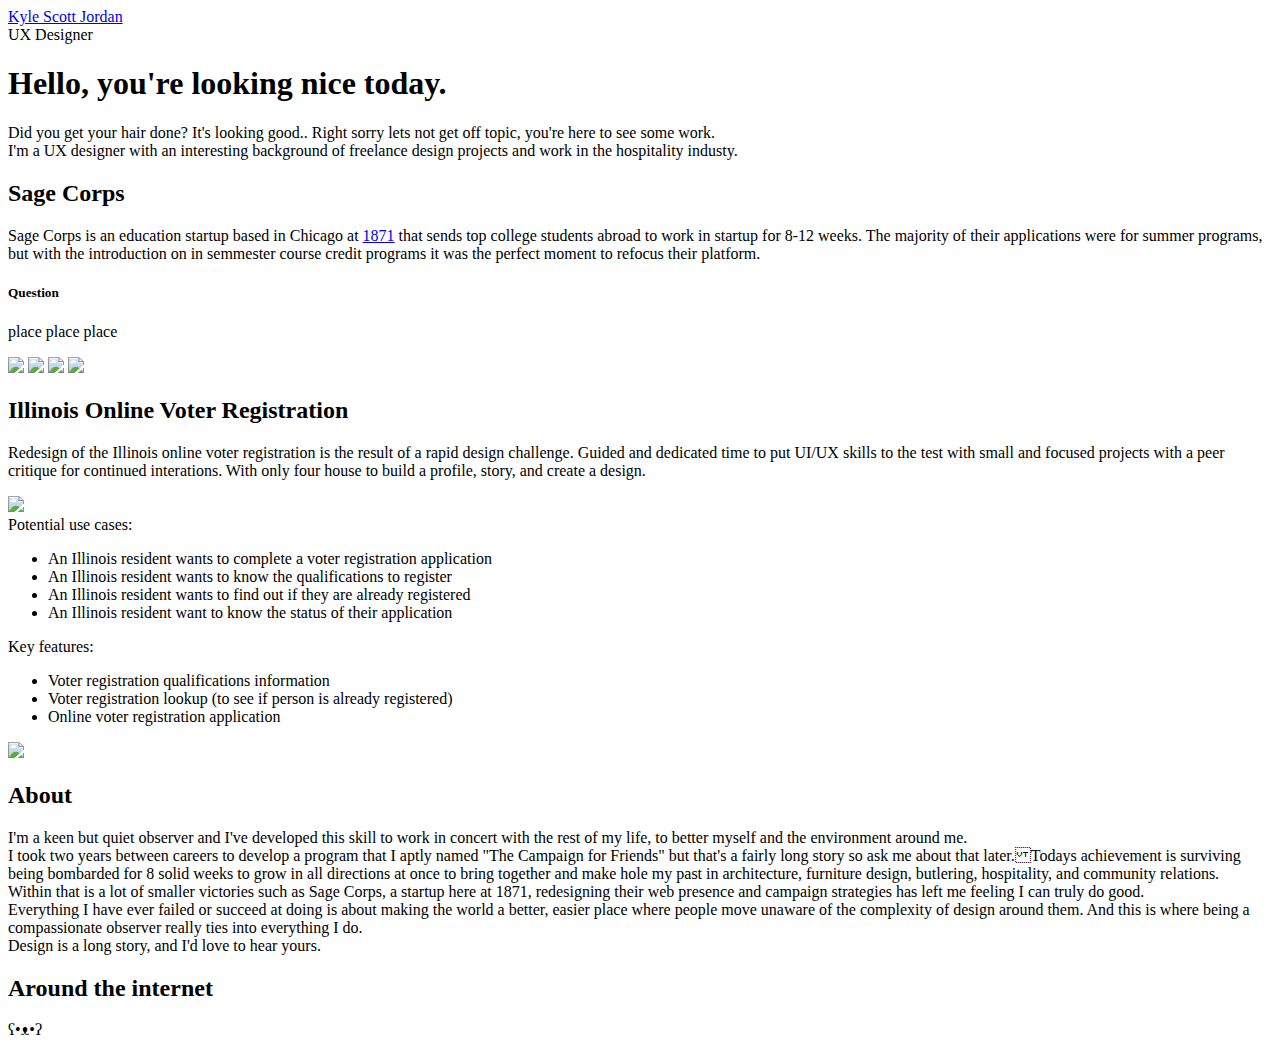
==== index.html @ 464bcd29 "Added files via upload" ====
<!doctype html>
<html>
<head>
	<meta charset="utf-8">
	<meta http-equiv="X-UA-Compatible" content="IE=edge">
	<meta name="viewport" content="width=device-width, initial-scale=1.0">

	<link rel="shortcut icon" href="img/favicon.ico">
	<link rel="stylesheet" href="css/vendor/fluidbox.min.css">
	<link rel="stylesheet" href="css/main.css">
	<script src="https://use.fonticons.com/0883fd5b.js"></script>

	<title>KSJ | UX DESIGN</title>

</head>
<body>

	<header>
		<div id="logo-container">
			<div id="logo"><a href="/">Kyle Scott Jordan</a></div>
			<div id="subtitle">UX Designer</div>
		</div>

<!-- 		<nav>
			<ul>
				<li><a href="#">Link 1</a></li>
				<li><a href="#">Link 2</a></li>
				<li><a href="#">Link 3</a></li>
				<li><a href="mailto:your@address.com" class="bordered">Contact</a></li>
			</ul>
		</nav> -->
	</header>

	<div id="content">

		<section class="intro">
			<h1>Hello, you're looking nice today.</h1>
			<p>
				Did you get your hair done? It's looking good.. Right sorry lets not get off topic, you're here to see some work.<br>
				I'm a UX designer with an interesting background of freelance design projects and work in the hospitality industy.

			</p>
		</section>

		<section class="row">
			<div class="col-full">
				<h2>Sage Corps</h2>
				<p>
					Sage Corps is an education startup based in Chicago at <a href="http://www.1871.com/">1871</a> that sends top college students abroad to work in startup for 8-12 weeks. The majority of their applications were for summer programs, but with the introduction on in semmester course credit programs it was the perfect moment to refocus their platform.
				</p>
				<h5>Question</h5>
				<p>
					place place place
				</p>
			</div>
		</section>

		<section class="row">
			<div class="photo-grid">
				<a href="img/sage-corps-snap.jpg" rel="lightbox" class="col-1"><img src="img/sage-corps-snap.jpg"></a>
				<a href="img/sage-corps-nav.jpg" rel="lightbox" class="col-2"><img src="img/sage-corps-nav.jpg"></a>
				<a href="img/sage-corps-foot.jpg" rel="lightbox" class="col-2"><img src="img/sage-corps-foot.jpg"></a>

				<a href="img/sage-corps-new-navigation.jpg" rel="lightbox" class="col-1"><img src="img/sage-corps-new-navigation.jpg"></a>
			</div>
		</section>

		<section class="row">
			<div class="col-full">
				<h2>Illinois Online Voter Registration</h2>
				<p>
					Redesign of the Illinois online voter registration is the result of a rapid design challenge. Guided and dedicated time to put UI/UX skills to the test with small and focused projects with a peer critique for continued interations. With only four house to build a profile, story, and create a design.
					<div class="photo-grid">
						<a href="img/ova-current.png" rel="lightbox" class="col-2"><img src="img/ova-current.png"></a>
					</div>
					<div class="">
					Potential use cases:
					<ul>
						<li>An Illinois resident wants to complete a voter registration application</li>
						<li>An Illinois resident wants to know the qualifications to register</li>
						<li>An Illinois resident wants to find out if they are already registered</li>
						<li>An Illinois resident want to know the status of their application</li>
					</ul>
					Key features:
					<ul>
						<li>Voter registration qualifications information</li>
						<li>Voter registration lookup (to see if person is already registered)</li>
						<li>Online voter registration application</li>
					</ul>
					<a href="img/ova-mobile.png" rel="lightbox" class="col-2"><img src="img/ova-mobile.png"></a>

				</div>
				</p>
			</div>
		</section>

		<section class="row">
<!--			<div class="photo-grid">
				<a href="img/example-photo-b.jpg" rel="lightbox" class="col-2"><img src="img/example-photo-b.jpg" alt="Example photo"></a>
				<a href="img/example-photo-c.jpg" rel="lightbox" class="col-2"><img src="img/example-photo-c.jpg" alt="Example photo"></a>
				<a href="img/example-photo-a.jpg" rel="lightbox" class="col-1"><img src="img/example-photo-a.jpg" alt="Example photo"></a>
			</div>
-->
		</section>


		<section class="row">
			<div class="col">
				<h2>About</h2>
				<p>
					I'm a keen but quiet observer and I've developed this skill to work in concert with the rest of my life, to better myself and the environment around me.<br>
					I took two years between careers to develop a program that I aptly named "The Campaign for Friends" but that's a fairly long story so ask me about that later.Todays achievement is surviving being bombarded for 8 solid weeks to grow in all directions at once to bring together and make hole my past in architecture, furniture design, butlering, hospitality, and community relations.<br>
					Within that is a lot of smaller victories such as Sage Corps, a startup here at 1871, redesigning  their web presence and campaign strategies has left me feeling I can truly do good.<br>
					Everything I have ever failed or succeed at doing is about making the world a better, easier place where people move unaware of the complexity of design around them. And this is where being a compassionate observer really ties into everything I do.<br>
					Design is a long story, and I'd love to hear yours.
				</p>
			</div>
			<div class="col">
				<h2>Around the internet</h2>
				<p>
					<a href="https://www.linkedin.com/in/kylescottjordan"><i class="fa fa-linkedin-square"></i></a>
					<a href="https://twitter.com/karlpineapple"><i class="fa fa-twitter-square"></i></a>
					<a href="https://www.instagram.com/karlthepineapple/"><i class="fa fa-instagram"></i></a>
					<a href="https://github.com/karlthepineapple"><i class="fa fa-github-square"></i></a>
				</p>
			</div>
		</section>

		<section class="row">
			<div class="col-full">
				<p>
					ʕ•ᴥ•ʔ
				</p>
			</div>
		</section>

	</div>

	<script src="//ajax.googleapis.com/ajax/libs/jquery/1.11.0/jquery.min.js"></script>
	<script>
	if (!window.jQuery)
	{
	    document.write('<script src="js/vendor/jquery.1.11.min.js"><\/script>');
	}
	</script>

	<script src="js/vendor/jquery.fluidbox.min.js"></script>
	<script src="js/main.js"></script>

</body>
</html>
---- css/vendor/fluidbox.min.css ----
.fluidbox{outline:0}.hidden{display:none}.fluidbox-overlay{background-color:rgba(255,255,255,.85);cursor:pointer;cursor:-webkit-zoom-out;cursor:-moz-zoom-out;opacity:0;position:fixed;top:0;left:0;bottom:0;right:0;transition:all .25s ease-in-out}.fluidbox-wrap{background-position:center center;background-size:cover;margin:0 auto;position:relative;transition:all .25s ease-in-out}.fluidbox-ghost{background-size:cover;background-position:center center;position:absolute;transition:all .25s ease-in-out}.fluidbox-closed .fluidbox-ghost{-webkit-transition-property:top,left,opacity,-webkit-transform;-moz-transition-property:top,left,opacity,-moz-transform;-o-transition-property:top,left,opacity,-o-transform;transition-property:top,left,opacity,transform;transition-delay:0,0,.25s,0}.fluidbox-closed .fluidbox-wrap img{transition-property:opacity;transition-delay:.25s;transition-duration:0s}
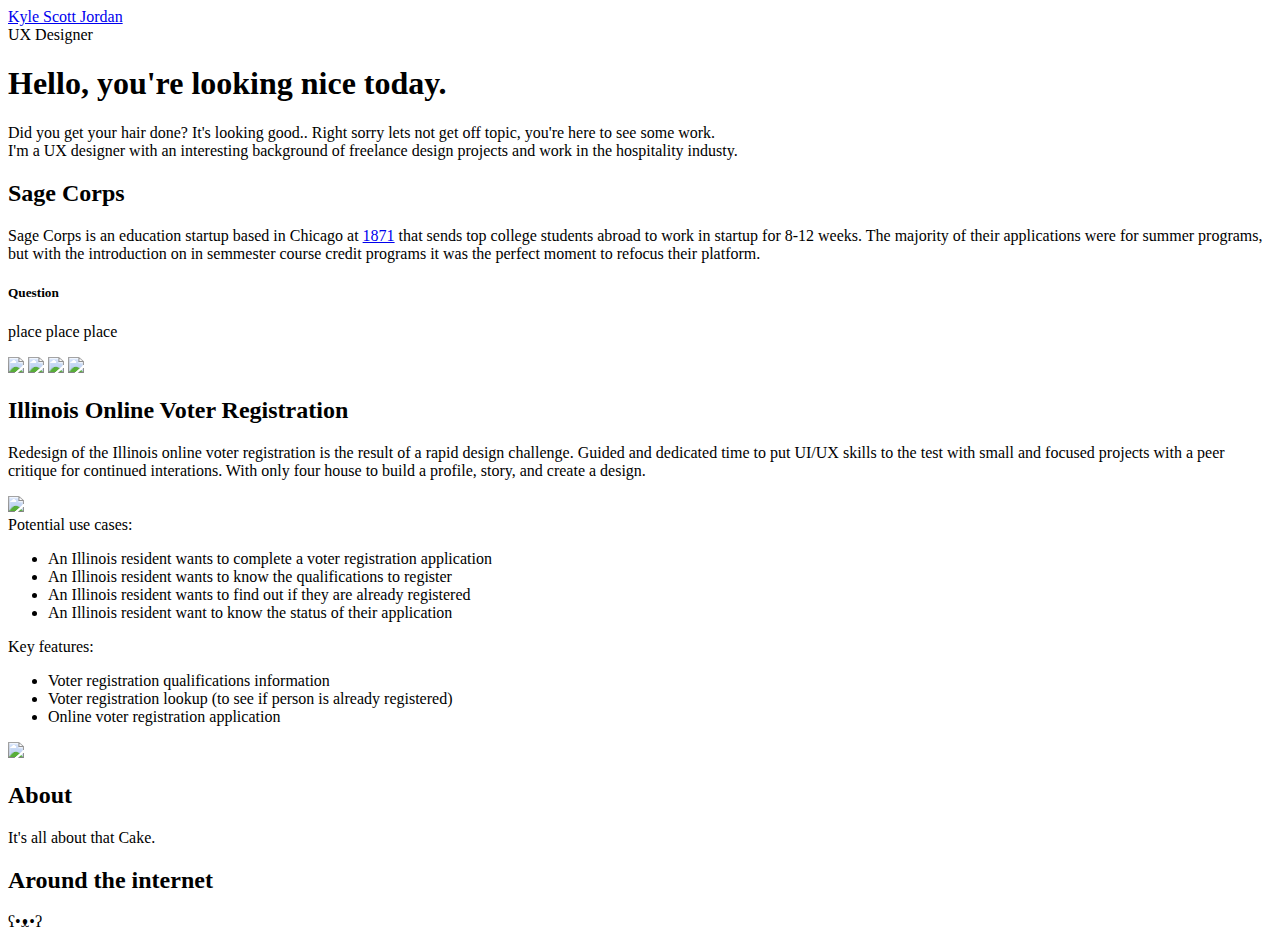
==== commit 321aadb8: "Update index.html" ====
--- a/index.html
+++ b/index.html
@@ -109,12 +109,7 @@
 			<div class="col">
 				<h2>About</h2>
 				<p>
-					I'm a keen but quiet observer and I've developed this skill to work in concert with the rest of my life, to better myself and the environment around me.<br>
-					I took two years between careers to develop a program that I aptly named "The Campaign for Friends" but that's a fairly long story so ask me about that later.-Todays achievement is surviving being bombarded for 8 solid weeks to grow in all directions at once to bring together and make hole my past in architecture, furniture design, butlering, hospitality, and community relations.<br>
-					Within that is a lot of smaller victories such as Sage Corps, a startup here at 1871, redesigning  their web presence and campaign strategies has left me feeling I can truly do good.<br>
-					Everything I have ever failed or succeed at doing is about making the world a better, easier place where people move unaware of the complexity of design around them. And this is where being a compassionate observer really ties into everything I do.<br>
-					Design is a long story, and I'd love to hear yours.
+					It's all about that Cake.
 				</p>
 			</div>
 			<div class="col">
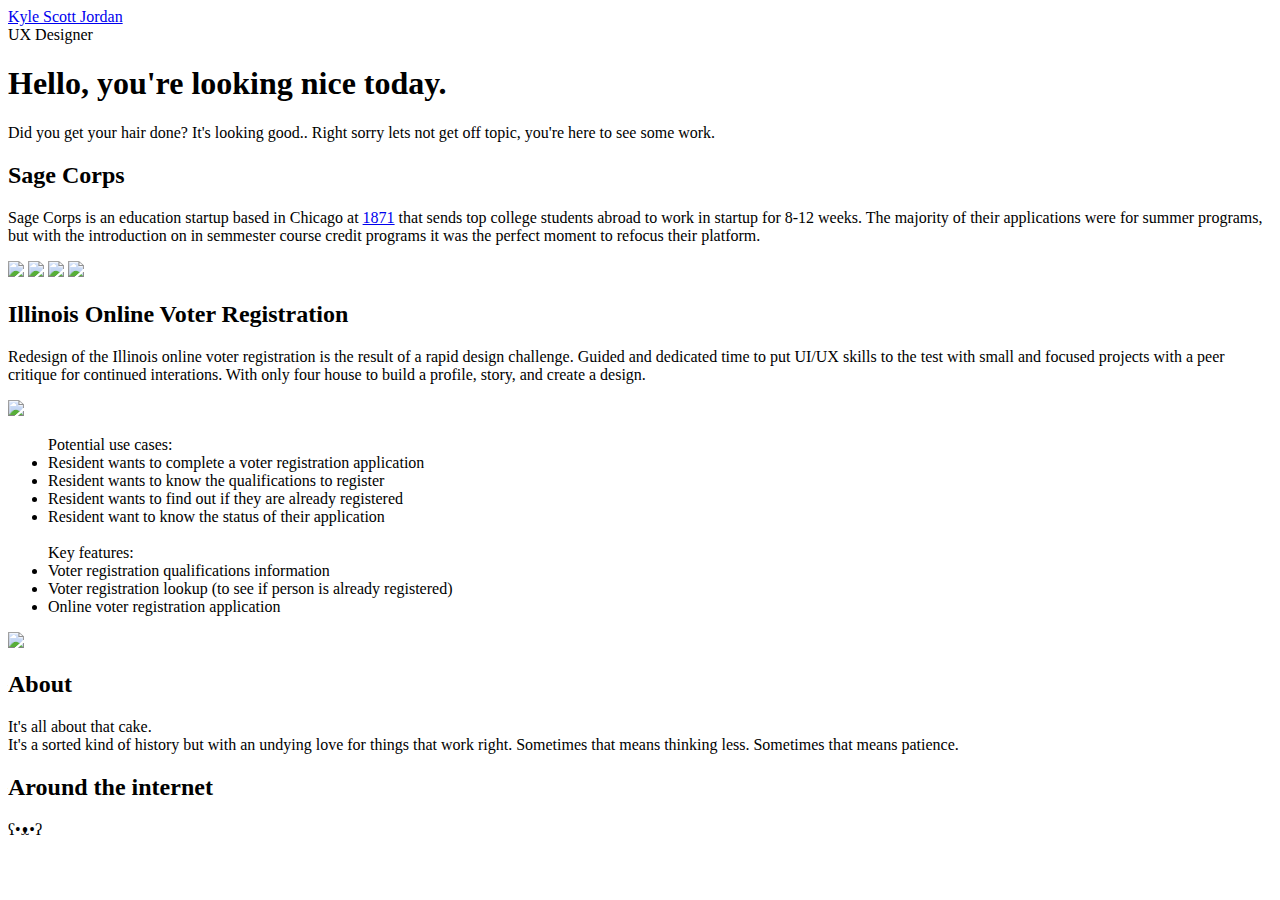
==== commit 01d0399a: "index.html" ====
--- a/index.html
+++ b/index.html
@@ -38,8 +38,6 @@
 			<h1>Hello, you're looking nice today.</h1>
 			<p>
 				Did you get your hair done? It's looking good.. Right sorry lets not get off topic, you're here to see some work.<br>
-				I'm a UX designer with an interesting background of freelance design projects and work in the hospitality industy.
-
 			</p>
 		</section>
 
@@ -49,20 +47,12 @@
 				<p>
 					Sage Corps is an education startup based in Chicago at <a href="http://www.1871.com/">1871</a> that sends top college students abroad to work in startup for 8-12 weeks. The majority of their applications were for summer programs, but with the introduction on in semmester course credit programs it was the perfect moment to refocus their platform.
 				</p>
-				<h5>Question</h5>
-				<p>
-					place place place
-				</p>
-			</div>
-		</section>
-
-		<section class="row">
-			<div class="photo-grid">
-				<a href="img/sage-corps-snap.jpg" rel="lightbox" class="col-1"><img src="img/sage-corps-snap.jpg"></a>
-				<a href="img/sage-corps-nav.jpg" rel="lightbox" class="col-2"><img src="img/sage-corps-nav.jpg"></a>
-				<a href="img/sage-corps-foot.jpg" rel="lightbox" class="col-2"><img src="img/sage-corps-foot.jpg"></a>
-
-				<a href="img/sage-corps-new-navigation.jpg" rel="lightbox" class="col-1"><img src="img/sage-corps-new-navigation.jpg"></a>
+				<div class="photo-grid">
+					<a href="img/sage-corps-snap.jpg" rel="lightbox" class="col-2"><img src="img/sage-corps-snap.jpg"></a>
+					<a href="img/sage-corps-new-navigation.jpg" rel="lightbox" class="col-2"><img src="img/sage-corps-new-navigation.jpg"></a>
+					<a href="img/sage-corps-nav.jpg" rel="lightbox" class="col-2"><img src="img/sage-corps-nav.jpg"></a>
+					<a href="img/sage-corps-foot.jpg" rel="lightbox" class="col-2"><img src="img/sage-corps-foot.jpg"></a>
+				</div>
 			</div>
 		</section>
 
@@ -71,37 +61,26 @@
 				<h2>Illinois Online Voter Registration</h2>
 				<p>
 					Redesign of the Illinois online voter registration is the result of a rapid design challenge. Guided and dedicated time to put UI/UX skills to the test with small and focused projects with a peer critique for continued interations. With only four house to build a profile, story, and create a design.
-					<div class="photo-grid">
-						<a href="img/ova-current.png" rel="lightbox" class="col-2"><img src="img/ova-current.png"></a>
-					</div>
-					<div class="">
+				</p>
+
+			<div class="photo-grid">
+				<a href="img/ova-current.png" rel="lightbox" class="col-2"><img src="img/ova-current.png"></a>
+				<ul>
 					Potential use cases:
-					<ul>
-						<li>An Illinois resident wants to complete a voter registration application</li>
-						<li>An Illinois resident wants to know the qualifications to register</li>
-						<li>An Illinois resident wants to find out if they are already registered</li>
-						<li>An Illinois resident want to know the status of their application</li>
-					</ul>
+					<li>Resident wants to complete a voter registration application</li>
+					<li>Resident wants to know the qualifications to register</li>
+					<li>Resident wants to find out if they are already registered</li>
+					<li>Resident want to know the status of their application</li>
+					<br>
 					Key features:
-					<ul>
-						<li>Voter registration qualifications information</li>
-						<li>Voter registration lookup (to see if person is already registered)</li>
-						<li>Online voter registration application</li>
-					</ul>
-					<a href="img/ova-mobile.png" rel="lightbox" class="col-2"><img src="img/ova-mobile.png"></a>
+					<li>Voter registration qualifications information</li>
+					<li>Voter registration lookup (to see if person is already registered)</li>
+					<li>Online voter registration application</li>
+				</ul>
+				<a href="img/ova-mobile.png" rel="lightbox" class="col-1"><img src="img/ova-mobile.png"></a>
+			</div>
+		</div>
 
-				</div>
-				</p>
-			</div>
-		</section>
-
-		<section class="row">
-<!--			<div class="photo-grid">
-				<a href="img/example-photo-b.jpg" rel="lightbox" class="col-2"><img src="img/example-photo-b.jpg" alt="Example photo"></a>
-				<a href="img/example-photo-c.jpg" rel="lightbox" class="col-2"><img src="img/example-photo-c.jpg" alt="Example photo"></a>
-				<a href="img/example-photo-a.jpg" rel="lightbox" class="col-1"><img src="img/example-photo-a.jpg" alt="Example photo"></a>
-			</div>
--->
 		</section>
 
 
@@ -109,17 +88,18 @@
 			<div class="col">
 				<h2>About</h2>
 				<p>
-					It's all about that Cake.
+					It's all about that cake.<br>
+					It's a sorted kind of history but with an undying love for things that work right. Sometimes that means thinking less. Sometimes that means patience.
 				</p>
 			</div>
 			<div class="col">
 				<h2>Around the internet</h2>
-				<p>
+				<h3>
 					<a href="https://www.linkedin.com/in/kylescottjordan"><i class="fa fa-linkedin-square"></i></a>
 					<a href="https://twitter.com/karlpineapple"><i class="fa fa-twitter-square"></i></a>
 					<a href="https://www.instagram.com/karlthepineapple/"><i class="fa fa-instagram"></i></a>
 					<a href="https://github.com/karlthepineapple"><i class="fa fa-github-square"></i></a>
-				</p>
+				</h3>
 			</div>
 		</section>
 
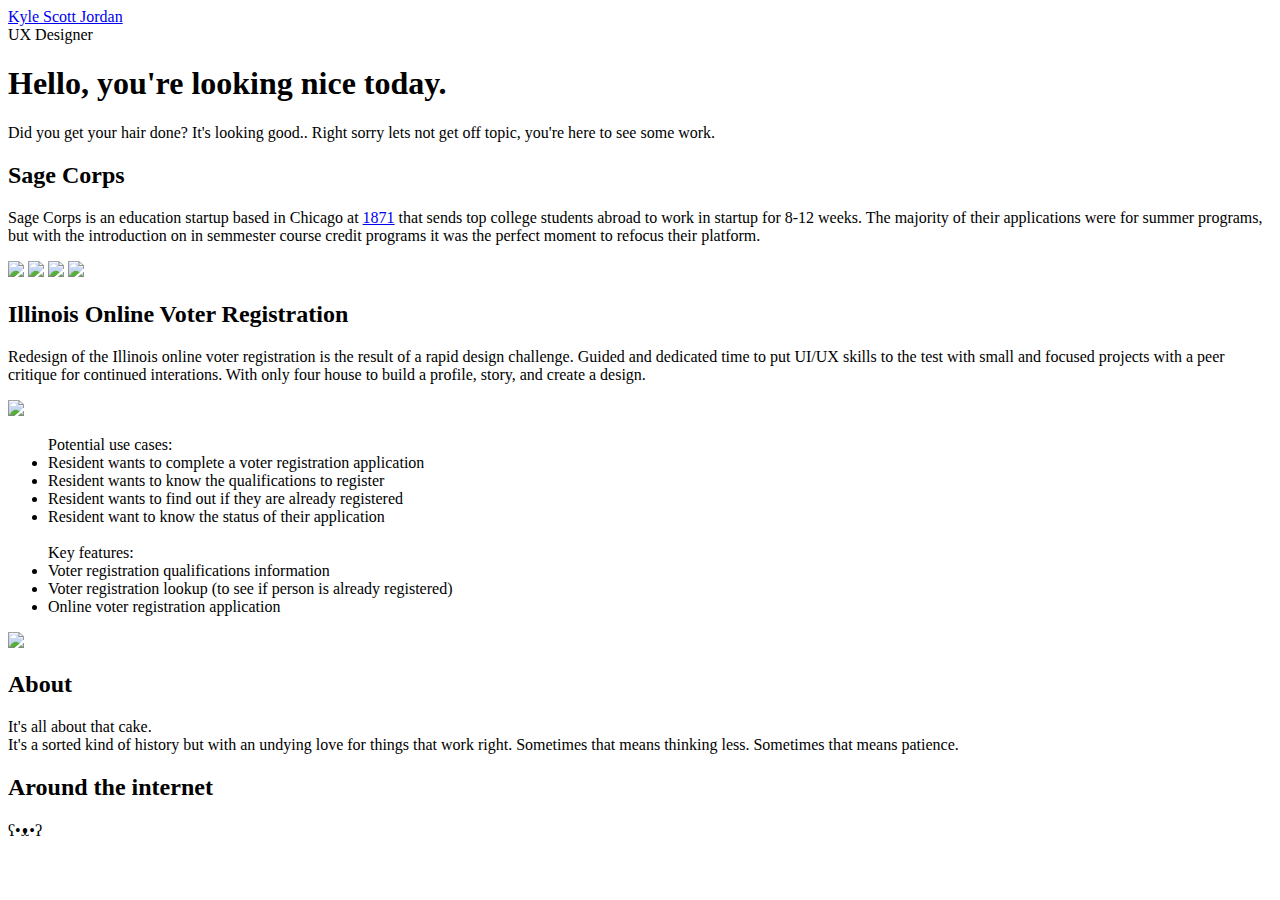
==== commit d2b80956: "Added files via upload" ====
--- a/index.html
+++ b/index.html
@@ -94,12 +94,12 @@
 			</div>
 			<div class="col">
 				<h2>Around the internet</h2>
-				<h3>
+				<h4>
 					<a href="https://www.linkedin.com/in/kylescottjordan"><i class="fa fa-linkedin-square"></i></a>
 					<a href="https://twitter.com/karlpineapple"><i class="fa fa-twitter-square"></i></a>
 					<a href="https://www.instagram.com/karlthepineapple/"><i class="fa fa-instagram"></i></a>
 					<a href="https://github.com/karlthepineapple"><i class="fa fa-github-square"></i></a>
-				</h3>
+				</h4>
 			</div>
 		</section>
 
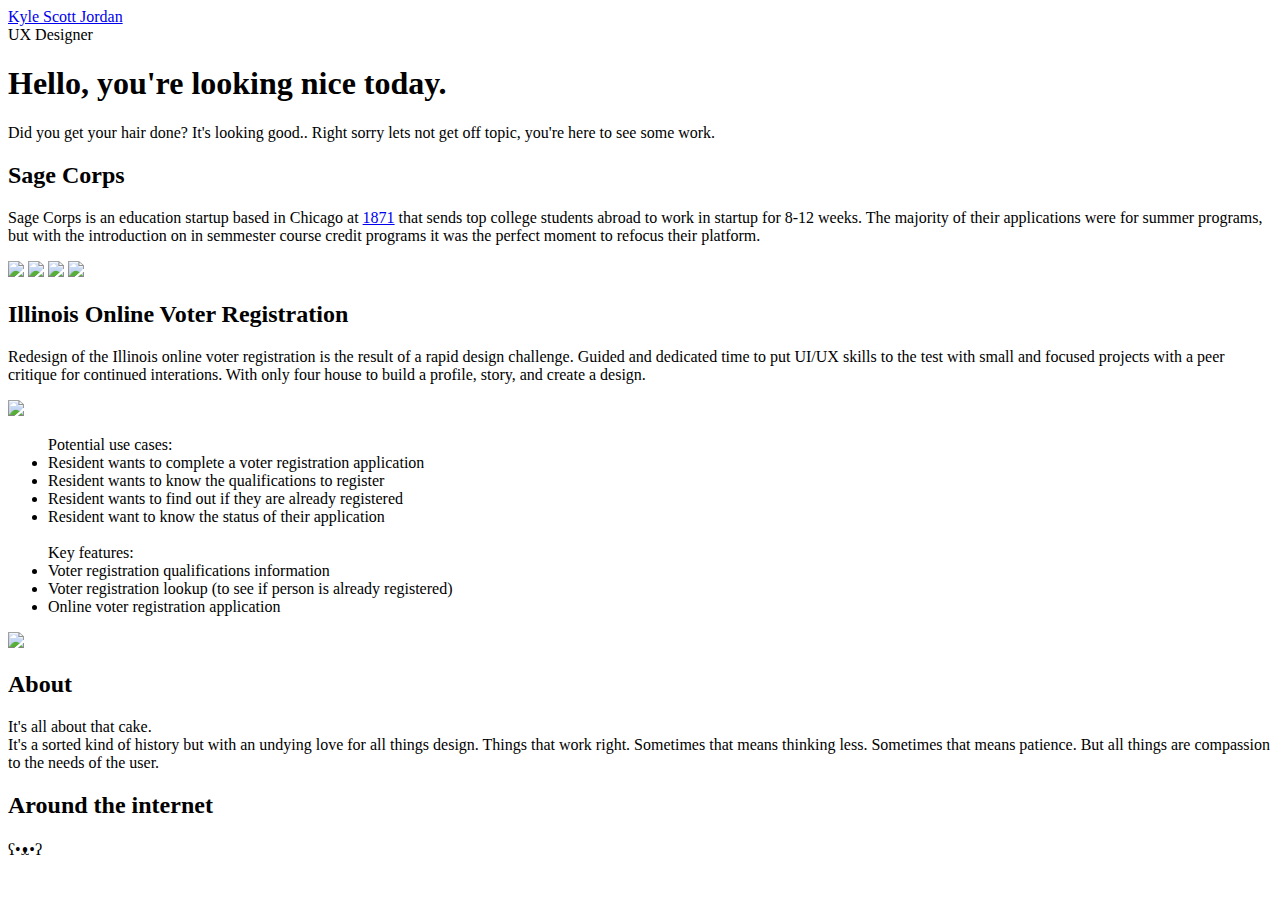
==== commit 05dc9998: "index.html" ====
--- a/index.html
+++ b/index.html
@@ -12,6 +12,23 @@
 	<script src="https://use.fonticons.com/0883fd5b.js"></script>
 
 	<title>KSJ | UX DESIGN</title>
+	<meta name="description" content="Hi, my name is Kyle, and I am a UX designer here to make it all okay. ">
+	<meta name="author" content="Kyle Scott Jordan">
+
+	<meta name="twitter:card" content="summary_large_image">
+	<meta name="twitter:domain" content="kylescottjordan.com">
+	<meta name="twitter:site" content="@karlpineapple">
+	<meta name="twitter:url" content="http://kylescottjordan.com/">
+	<meta name="twitter:title" content="KSJ | UX DESIGN">
+	<meta name="twitter:description" content="Hi, my name is Kyle, and I am a UX designer here to make it all okay. ">
+	<meta name="twitter:image:src" content="http://kylescottjordan.com/img/8bit-c2.png">
+
+	<meta property="og:type" content="website">
+	<meta property="og:title" content="Kyle Scott Jordan | UX Designer">
+	<meta property="og:description" content="Hi, my name is Kyle, and I am a UX designer here to make it all okay. ">
+	<meta property="og:url" content="http://kylescottjordan.com/">
+	<meta property="og:site_name" content="KSJ | UX DESIGN">
+	<meta property="og:image" content="http://kylescottjordan.com/img/8bit-c2.png">
 
 </head>
 <body>
@@ -37,7 +54,7 @@
 		<section class="intro">
 			<h1>Hello, you're looking nice today.</h1>
 			<p>
-				Did you get your hair done? It's looking good.. Right sorry lets not get off topic, you're here to see some work.<br>
+				Did you get your hair done? It's looking good.. Right sorry lets not get off topic, you're here to see some work.
 			</p>
 		</section>
 
@@ -89,17 +106,17 @@
 				<h2>About</h2>
 				<p>
 					It's all about that cake.<br>
-					It's a sorted kind of history but with an undying love for things that work right. Sometimes that means thinking less. Sometimes that means patience.
+					It's a sorted kind of history but with an undying love for all things design. Things that work right. Sometimes that means thinking less. Sometimes that means patience. But all things are compassion to the needs of the user.
 				</p>
 			</div>
 			<div class="col">
 				<h2>Around the internet</h2>
-				<h4>
+				<h1>
 					<a href="https://www.linkedin.com/in/kylescottjordan"><i class="fa fa-linkedin-square"></i></a>
 					<a href="https://twitter.com/karlpineapple"><i class="fa fa-twitter-square"></i></a>
 					<a href="https://www.instagram.com/karlthepineapple/"><i class="fa fa-instagram"></i></a>
 					<a href="https://github.com/karlthepineapple"><i class="fa fa-github-square"></i></a>
-				</h4>
+				</h1>
 			</div>
 		</section>
 
@@ -124,5 +141,16 @@
 	<script src="js/vendor/jquery.fluidbox.min.js"></script>
 	<script src="js/main.js"></script>
 
+	<script>
+  (function(i,s,o,g,r,a,m){i['GoogleAnalyticsObject']=r;i[r]=i[r]||function(){
+  (i[r].q=i[r].q||[]).push(arguments)},i[r].l=1*new Date();a=s.createElement(o),
+  m=s.getElementsByTagName(o)[0];a.async=1;a.src=g;m.parentNode.insertBefore(a,m)
+  })(window,document,'script','https://www.google-analytics.com/analytics.js','ga');
+
+  ga('create', 'UA-77554546-1', 'auto');
+  ga('send', 'pageview');
+
+</script>
+
 </body>
 </html>
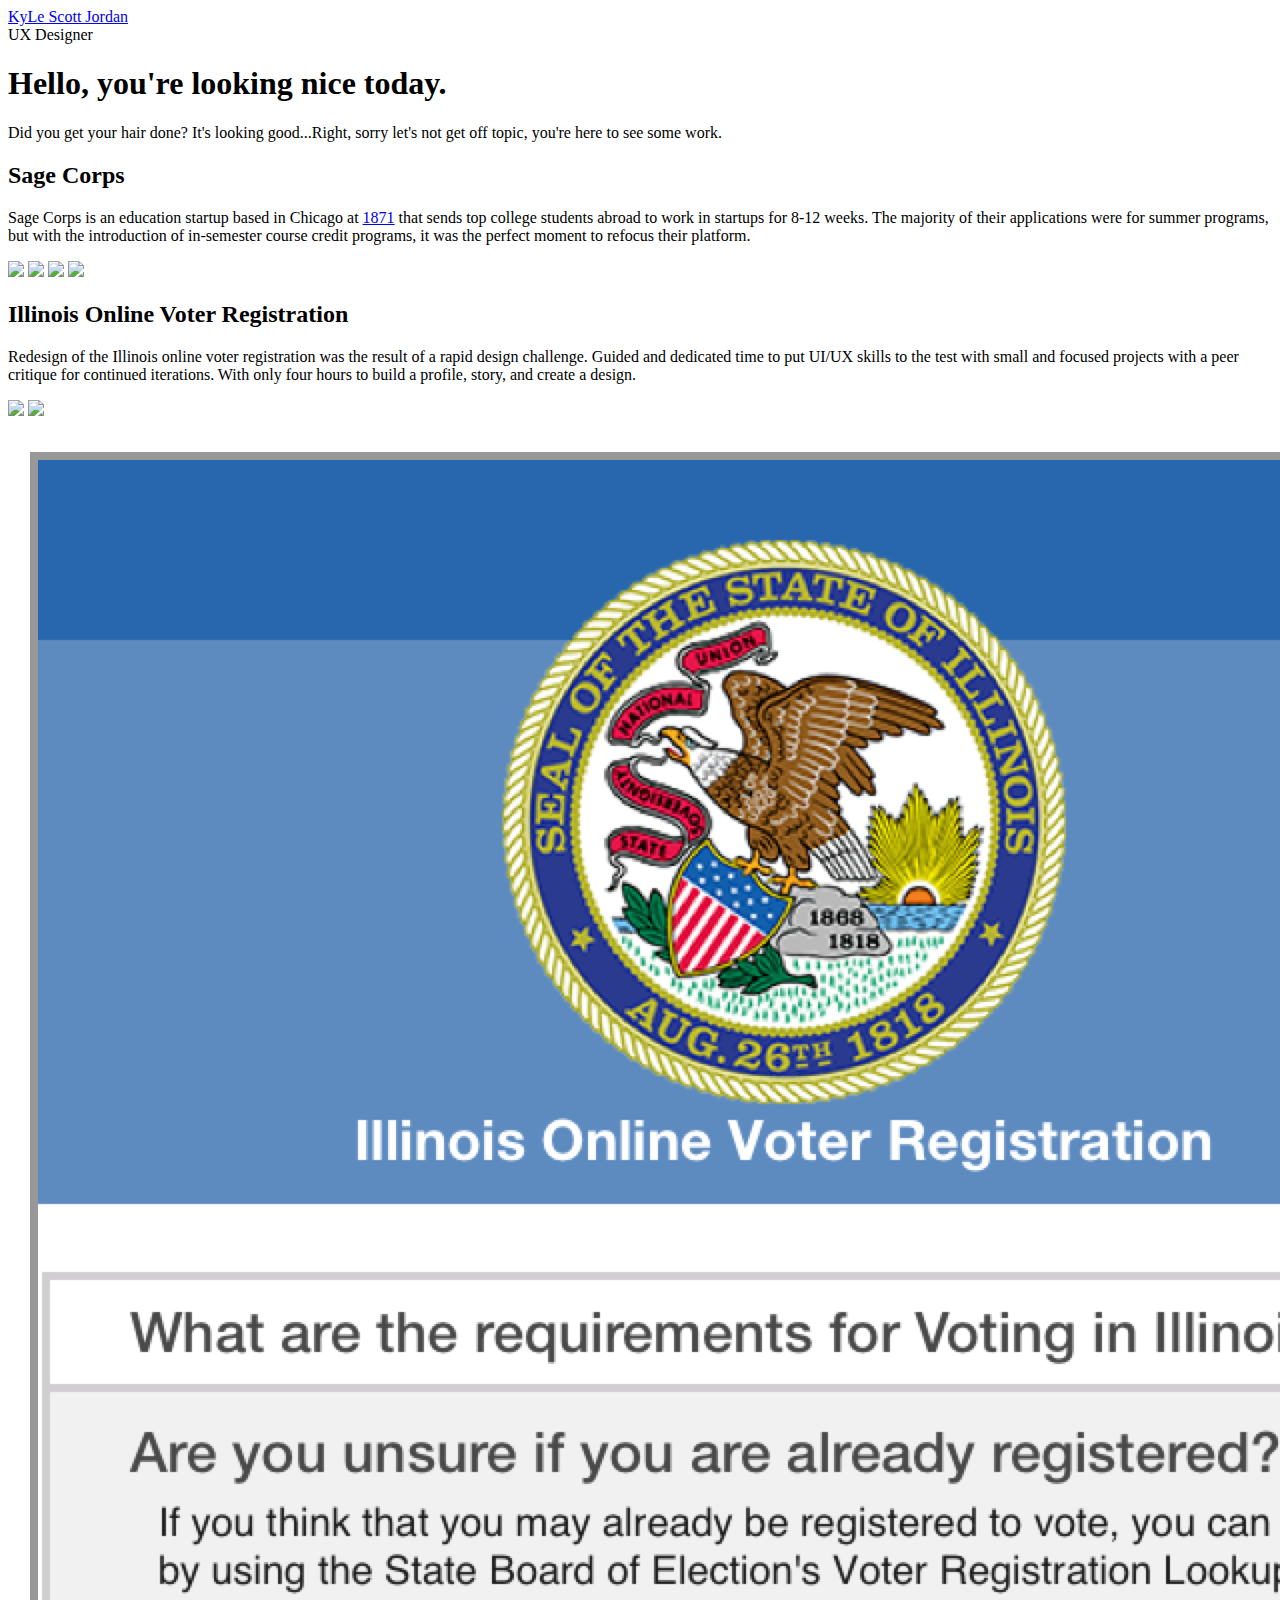
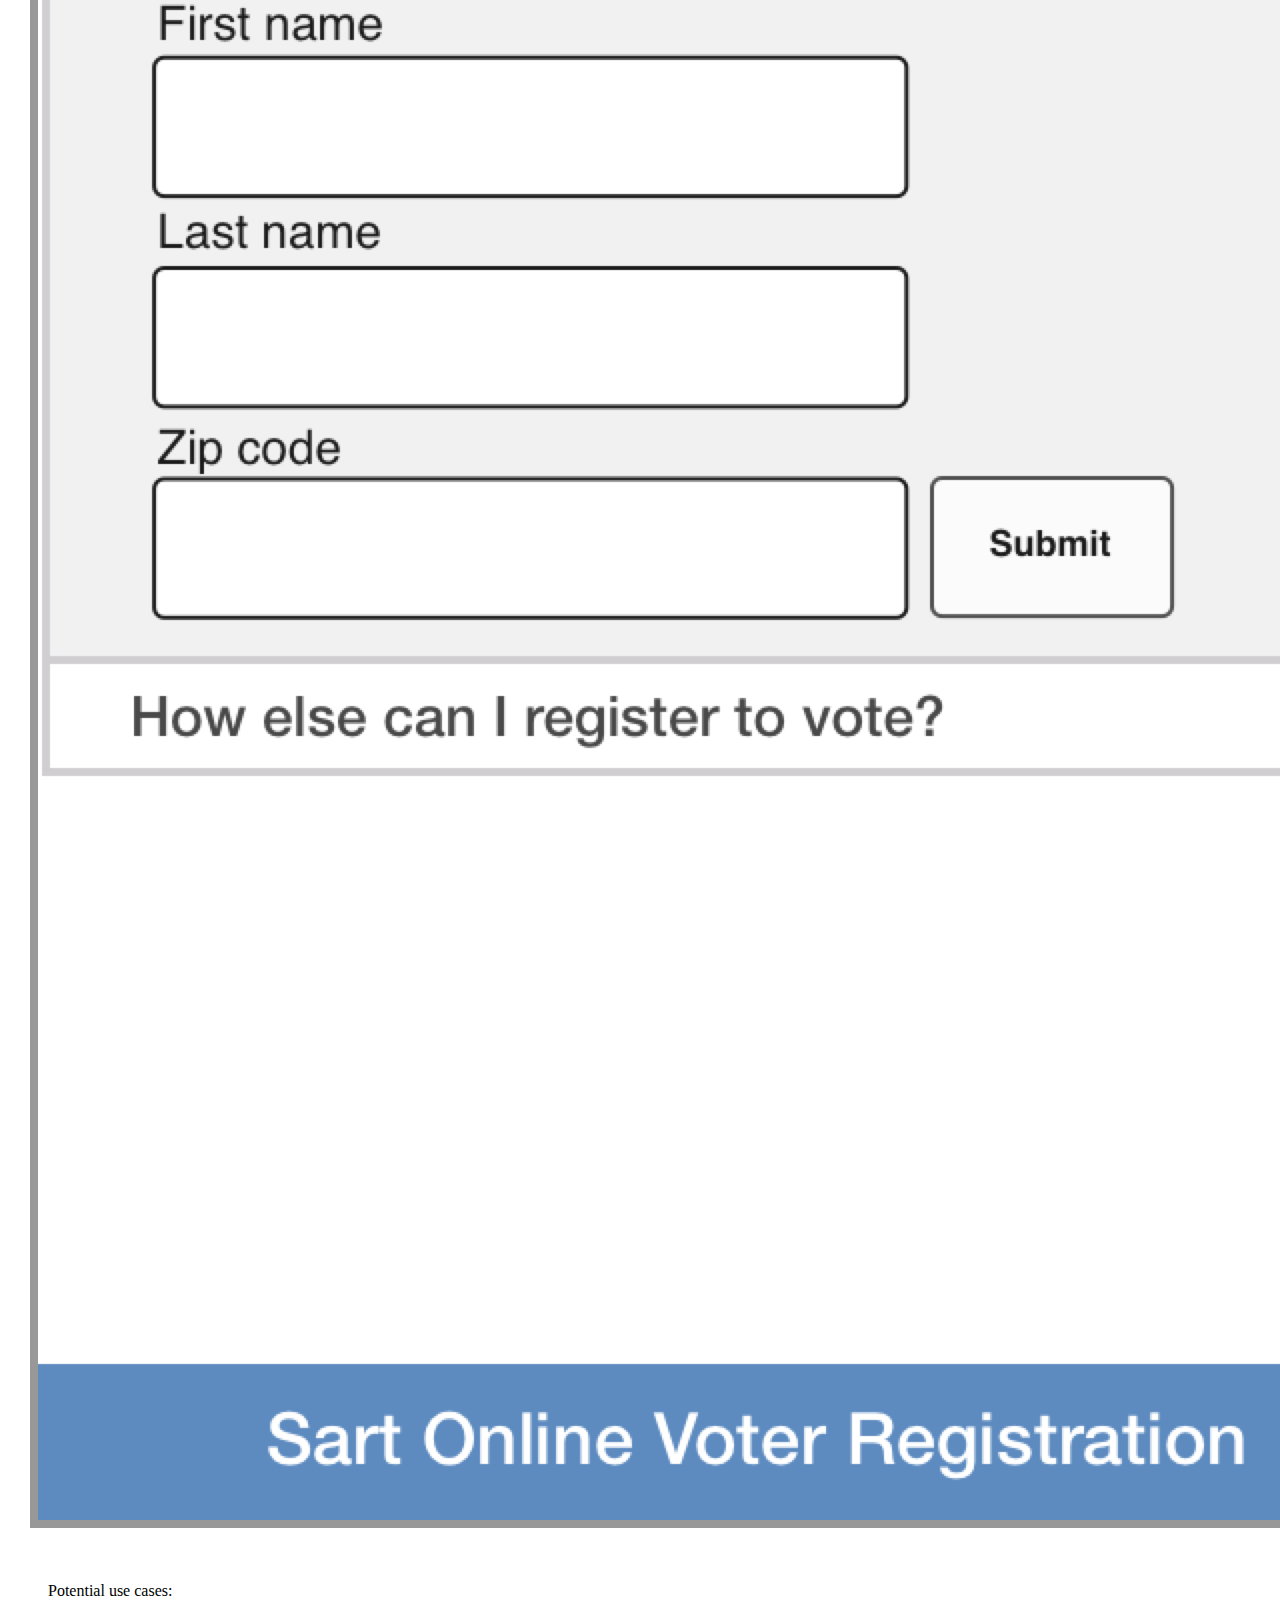
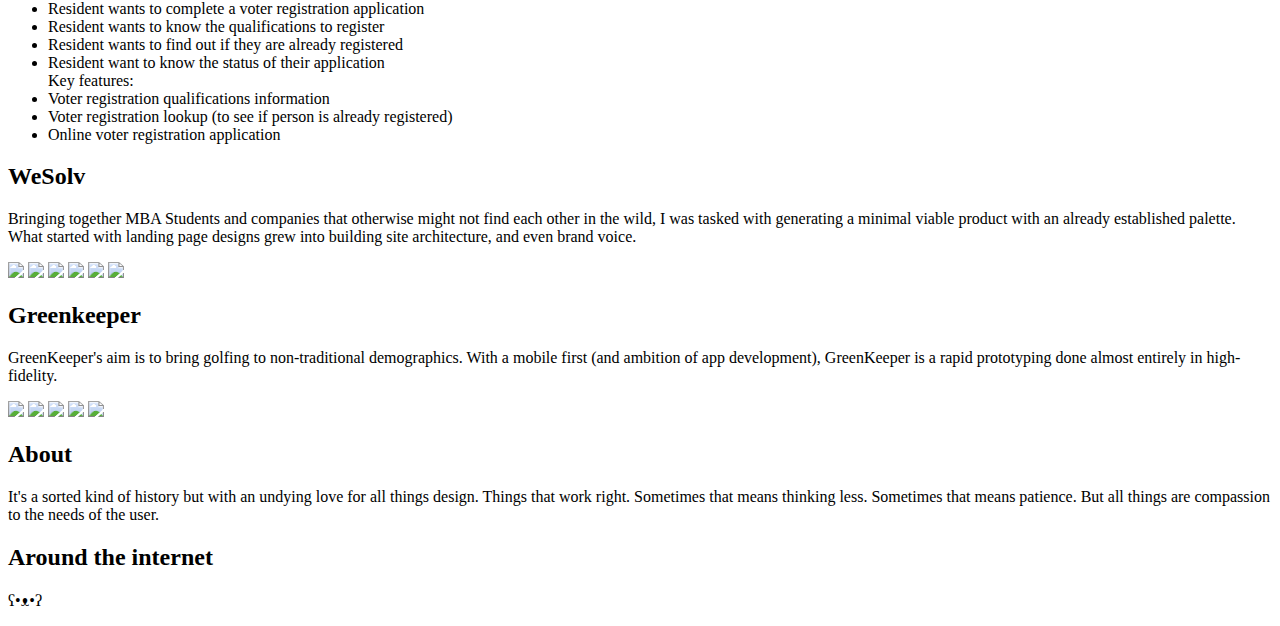
==== commit 54fd734c: "Add files via upload" ====
--- a/index.html
+++ b/index.html
@@ -9,7 +9,6 @@
 	<link rel="shortcut icon" href="img/favicon.ico">
 	<link rel="stylesheet" href="css/vendor/fluidbox.min.css">
 	<link rel="stylesheet" href="css/main.css">
-	<script src="https://use.fonticons.com/0883fd5b.js"></script>
 
 	<title>KSJ | UX DESIGN</title>
 	<meta name="description" content="Hi, my name is Kyle, and I am a UX designer here to make it all okay. ">
@@ -35,7 +34,7 @@
 
 	<header>
 		<div id="logo-container">
-			<div id="logo"><a href="/">Kyle Scott Jordan</a></div>
+			<div id="logo"><a href="/">KyLe Scott Jordan</a></div>
 			<div id="subtitle">UX Designer</div>
 		</div>
 
@@ -54,7 +53,7 @@
 		<section class="intro">
 			<h1>Hello, you're looking nice today.</h1>
 			<p>
-				Did you get your hair done? It's looking good.. Right sorry lets not get off topic, you're here to see some work.
+				Did you get your hair done? It's looking good...Right, sorry let's not get off topic, you're here to see some work.
 			</p>
 		</section>
 
@@ -62,13 +61,13 @@
 			<div class="col-full">
 				<h2>Sage Corps</h2>
 				<p>
-					Sage Corps is an education startup based in Chicago at <a href="http://www.1871.com/">1871</a> that sends top college students abroad to work in startup for 8-12 weeks. The majority of their applications were for summer programs, but with the introduction on in semmester course credit programs it was the perfect moment to refocus their platform.
+					Sage Corps is an education startup based in Chicago at <a href="http://www.1871.com/">1871</a> that sends top college students abroad to work in startups for 8-12 weeks. The majority of their applications were for summer programs, but with the introduction of in-semester course credit programs, it was the perfect moment to refocus their platform.
 				</p>
 				<div class="photo-grid">
-					<a href="img/sage-corps-snap.jpg" rel="lightbox" class="col-2"><img src="img/sage-corps-snap.jpg"></a>
-					<a href="img/sage-corps-new-navigation.jpg" rel="lightbox" class="col-2"><img src="img/sage-corps-new-navigation.jpg"></a>
-					<a href="img/sage-corps-nav.jpg" rel="lightbox" class="col-2"><img src="img/sage-corps-nav.jpg"></a>
-					<a href="img/sage-corps-foot.jpg" rel="lightbox" class="col-2"><img src="img/sage-corps-foot.jpg"></a>
+					<a href="img/sagecorps/scnav.jpg" rel="lightbox" class="col-2"><img src="img/sagecorps/scnav.jpg"></a>
+					<a href="img/sagecorps/scfoot.jpg" rel="lightbox" class="col-2"><img src="img/sagecorps/scfoot.jpg"></a>
+					<a href="img/sagecorps/scold.jpg" rel="lightbox" class="col-2"><img src="img/sagecorps/scold.jpg"></a>
+					<a href="img/sagecorps/scnew.jpg" rel="lightbox" class="col-2"><img src="img/sagecorps/scnew.jpg"></a>
 				</div>
 			</div>
 		</section>
@@ -77,27 +76,61 @@
 			<div class="col-full">
 				<h2>Illinois Online Voter Registration</h2>
 				<p>
-					Redesign of the Illinois online voter registration is the result of a rapid design challenge. Guided and dedicated time to put UI/UX skills to the test with small and focused projects with a peer critique for continued interations. With only four house to build a profile, story, and create a design.
+					Redesign of the Illinois online voter registration was the result of a rapid design challenge. Guided and dedicated time to put UI/UX skills to the test with small and focused projects with a peer critique for continued iterations. With only four hours to build a profile, story, and create a design.
+
+				<div class="photo-grid">
+					<a href="img/ova-current.png" rel="lightbox" class="col-2"><img src="img/ova-current.png"></a>
+					<a href="img/ova-new.png" rel="lightbox" class="col-2"><img src="img/ova-new.png"></a>
+
+					<a href="img/ova-mobile.png" rel="lightbox" class="col-2"><img src="img/ova-mobile.png"></a>
+					<ul>
+						Potential use cases:
+						<li>Resident wants to complete a voter registration application</li>
+						<li>Resident wants to know the qualifications to register</li>
+						<li>Resident wants to find out if they are already registered</li>
+						<li>Resident want to know the status of their application</li>
+						Key features:
+						<li>Voter registration qualifications information</li>
+						<li>Voter registration lookup (to see if person is already registered)</li>
+						<li>Online voter registration application</li>
+					</ul>
 				</p>
+				</div>
+			</div>
+		</section>
 
-			<div class="photo-grid">
-				<a href="img/ova-current.png" rel="lightbox" class="col-2"><img src="img/ova-current.png"></a>
-				<ul>
-					Potential use cases:
-					<li>Resident wants to complete a voter registration application</li>
-					<li>Resident wants to know the qualifications to register</li>
-					<li>Resident wants to find out if they are already registered</li>
-					<li>Resident want to know the status of their application</li>
-					<br>
-					Key features:
-					<li>Voter registration qualifications information</li>
-					<li>Voter registration lookup (to see if person is already registered)</li>
-					<li>Online voter registration application</li>
-				</ul>
-				<a href="img/ova-mobile.png" rel="lightbox" class="col-1"><img src="img/ova-mobile.png"></a>
+		<section class="row">
+			<div class="col-full">
+				<h2>WeSolv</h2>
+				<p>
+					Bringing together MBA Students and companies that otherwise might not find each other in the wild, I was tasked with generating a minimal viable product with an already established palette. What started with landing page designs grew into building site architecture, and even brand voice.
+				</p>
+				<div class="photo-grid">
+					<a href="img/wesolv/index.jpg" rel="lightbox" class="col-3"><img src="img/wesolv/index.jpg"></a>
+					<a href="img/wesolv/about.jpg" rel="lightbox" class="col-3"><img src="img/wesolv/about.jpg"></a>
+					<a href="img/wesolv/profile.jpg" rel="lightbox" class="col-3"><img src="img/wesolv/profile.jpg"></a>
+					<a href="img/wesolv/login.jpg" rel="lightbox" class="col-3"><img src="img/wesolv/login.jpg"></a>
+					<a href="img/wesolv/questions.jpg" rel="lightbox" class="col-3"><img src="img/wesolv/questions.jpg"></a>
+					<a href="img/wesolv/sketches.jpg" rel="lightbox" class="col-3"><img src="img/wesolv/sketches.jpg"></a>
+				</div>
 			</div>
-		</div>
+		</section>
 
+		<section class="row">
+			<div class="col-full">
+				<h2>Greenkeeper</h2>
+				<p>
+					GreenKeeper's aim is to bring golfing to non-traditional demographics. With a mobile first (and ambition of app development), GreenKeeper is a rapid prototyping done almost entirely in high-fidelity.
+				</p>
+				<div class="photo-grid">
+					<a href="img/greenkeeper/index.gif" rel="lightbox" class="col-3"><img src="img/greenkeeper/index.gif"></a>
+					<a href="img/greenkeeper/signup.png" rel="lightbox" class="col-3"><img src="img/greenkeeper/signup.png"></a>
+					<a href="img/greenkeeper/gksketch.png" rel="lightbox" class="col-3"><img src="img/greenkeeper/gksketch.png"></a>
+					<a href="img/greenkeeper/menus.png" rel="lightbox" class="col-2"><img src="img/greenkeeper/menus.png"></a>
+					<a href="img/greenkeeper/settings.gif" rel="lightbox" class="col-2"><img src="img/greenkeeper/settings.gif"></a>
+
+				</div>
+			</div>
 		</section>
 
 
@@ -105,7 +138,6 @@
 			<div class="col">
 				<h2>About</h2>
 				<p>
-					It's all about that cake.<br>
 					It's a sorted kind of history but with an undying love for all things design. Things that work right. Sometimes that means thinking less. Sometimes that means patience. But all things are compassion to the needs of the user.
 				</p>
 			</div>
@@ -115,7 +147,7 @@
 					<a href="https://www.linkedin.com/in/kylescottjordan"><i class="fa fa-linkedin-square"></i></a>
 					<a href="https://twitter.com/karlpineapple"><i class="fa fa-twitter-square"></i></a>
 					<a href="https://www.instagram.com/karlthepineapple/"><i class="fa fa-instagram"></i></a>
-					<a href="https://github.com/karlthepineapple"><i class="fa fa-github-square"></i></a>
+					<!--<a href="https://github.com/karlthepineapple"><i class="fa fa-github-square"></i></a>-->
 				</h1>
 			</div>
 		</section>
@@ -137,9 +169,9 @@
 	    document.write('<script src="js/vendor/jquery.1.11.min.js"><\/script>');
 	}
 	</script>
-
 	<script src="js/vendor/jquery.fluidbox.min.js"></script>
 	<script src="js/main.js"></script>
+	<script src="https://use.fonticons.com/0883fd5b.js"></script>
 
 	<script>
   (function(i,s,o,g,r,a,m){i['GoogleAnalyticsObject']=r;i[r]=i[r]||function(){
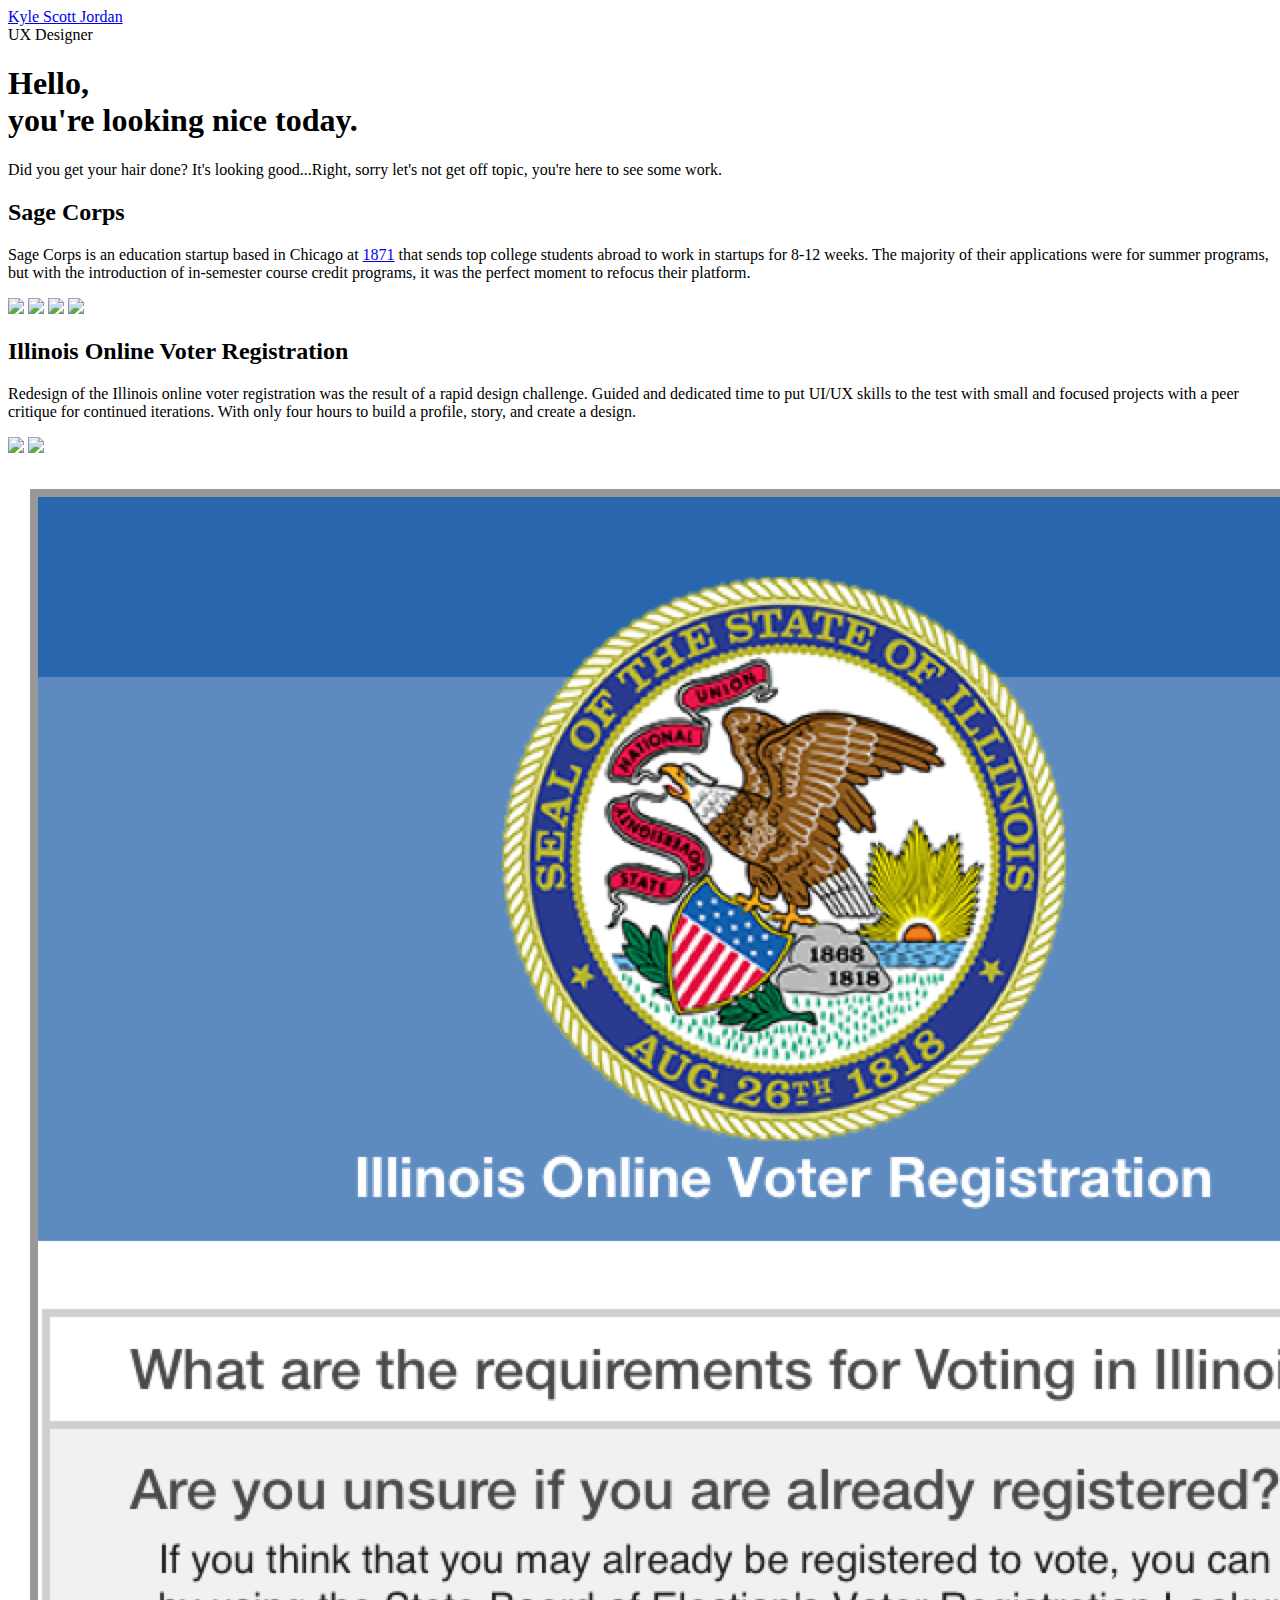
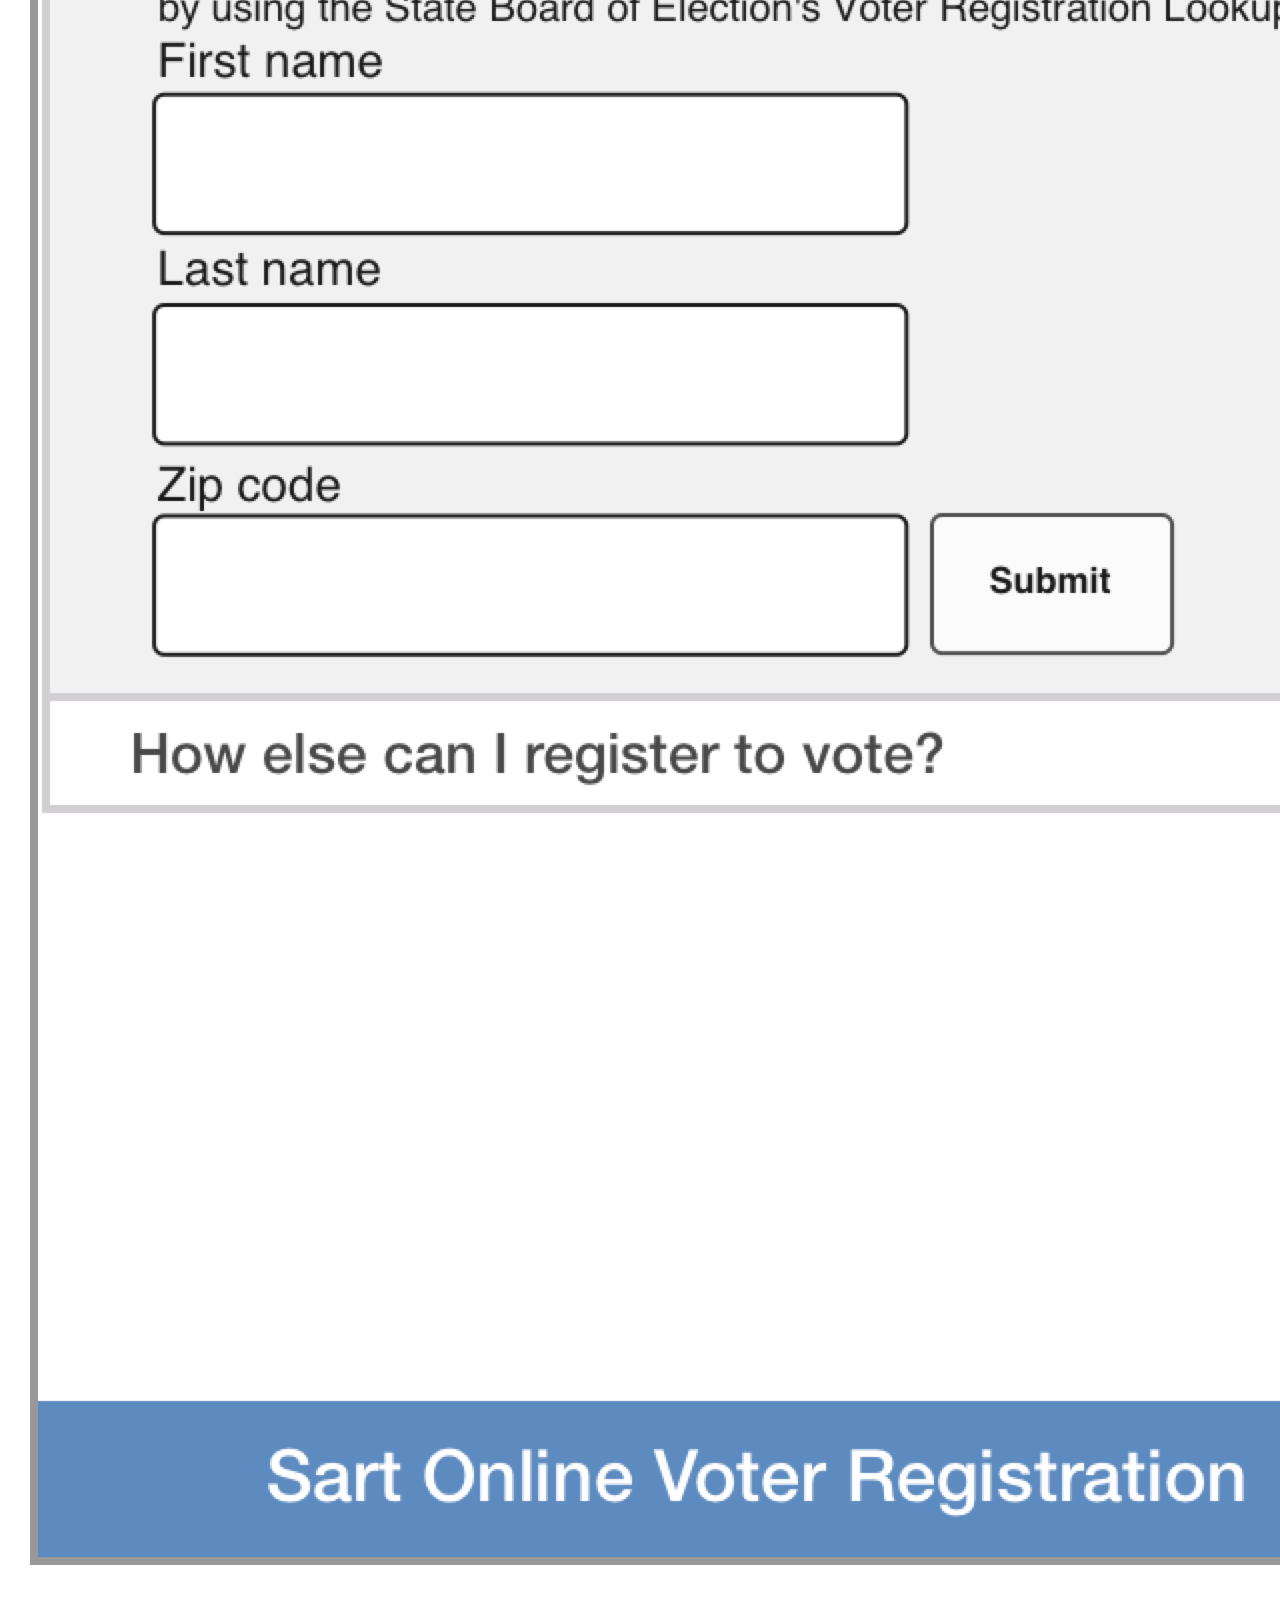
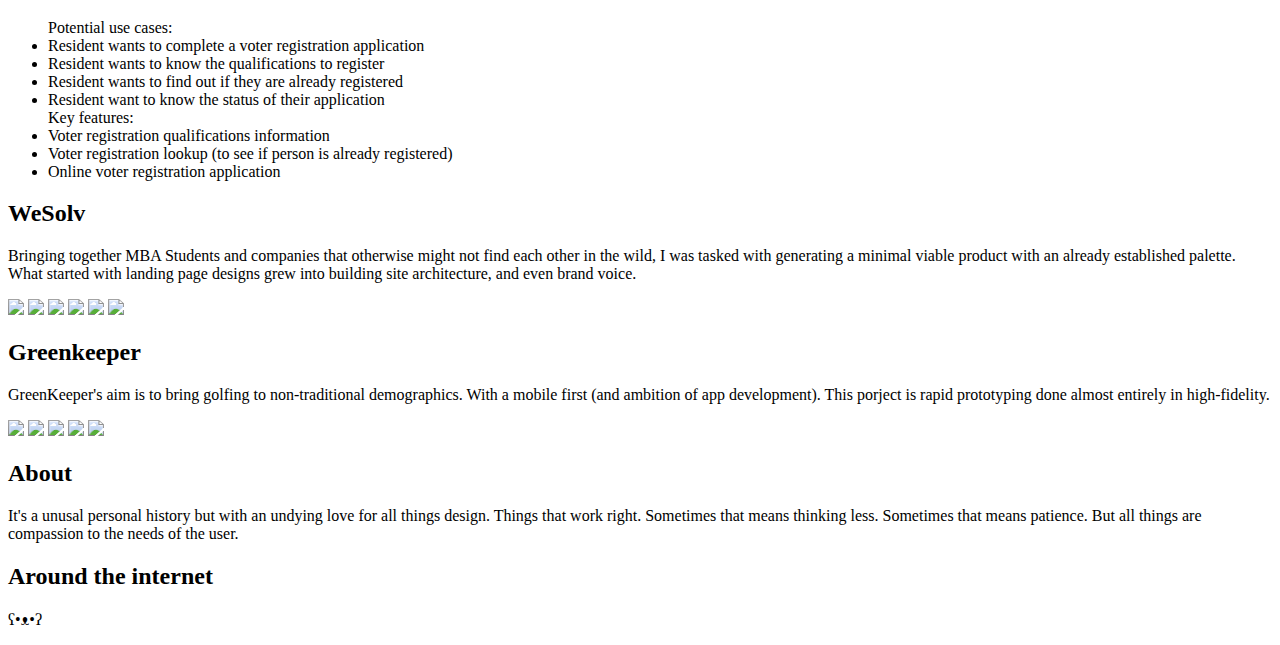
==== commit 918d4284: "Add files via upload" ====
--- a/index.html
+++ b/index.html
@@ -15,26 +15,26 @@
 	<meta name="author" content="Kyle Scott Jordan">
 
 	<meta name="twitter:card" content="summary_large_image">
-	<meta name="twitter:domain" content="kylescottjordan.com">
+	<meta name="twitter:domain" content="pineapplekarl.com">
 	<meta name="twitter:site" content="@karlpineapple">
-	<meta name="twitter:url" content="http://kylescottjordan.com/">
+	<meta name="twitter:url" content="http://pineapplekarl.com/">
 	<meta name="twitter:title" content="KSJ | UX DESIGN">
 	<meta name="twitter:description" content="Hi, my name is Kyle, and I am a UX designer here to make it all okay. ">
-	<meta name="twitter:image:src" content="http://kylescottjordan.com/img/8bit-c2.png">
+	<meta name="twitter:image:src" content="http://pineapplekarl.com/img/8bit-c2.png">
 
 	<meta property="og:type" content="website">
 	<meta property="og:title" content="Kyle Scott Jordan | UX Designer">
 	<meta property="og:description" content="Hi, my name is Kyle, and I am a UX designer here to make it all okay. ">
-	<meta property="og:url" content="http://kylescottjordan.com/">
+	<meta property="og:url" content="http://pineapplekarl.com/">
 	<meta property="og:site_name" content="KSJ | UX DESIGN">
-	<meta property="og:image" content="http://kylescottjordan.com/img/8bit-c2.png">
+	<meta property="og:image" content="http://pineapplekarl.com/img/8bit-c2.png">
 
 </head>
 <body>
 
 	<header>
 		<div id="logo-container">
-			<div id="logo"><a href="/">KyLe Scott Jordan</a></div>
+			<div id="logo"><a href="/">Kyle Scott Jordan</a></div>
 			<div id="subtitle">UX Designer</div>
 		</div>
 
@@ -51,7 +51,7 @@
 	<div id="content">
 
 		<section class="intro">
-			<h1>Hello, you're looking nice today.</h1>
+			<h1>Hello,<br> you're looking nice today.</h1>
 			<p>
 				Did you get your hair done? It's looking good...Right, sorry let's not get off topic, you're here to see some work.
 			</p>
@@ -120,7 +120,7 @@
 			<div class="col-full">
 				<h2>Greenkeeper</h2>
 				<p>
-					GreenKeeper's aim is to bring golfing to non-traditional demographics. With a mobile first (and ambition of app development), GreenKeeper is a rapid prototyping done almost entirely in high-fidelity.
+					GreenKeeper's aim is to bring golfing to non-traditional demographics. With a mobile first (and ambition of app development). This porject is rapid prototyping done almost entirely in high-fidelity.
 				</p>
 				<div class="photo-grid">
 					<a href="img/greenkeeper/index.gif" rel="lightbox" class="col-3"><img src="img/greenkeeper/index.gif"></a>
@@ -138,7 +138,7 @@
 			<div class="col">
 				<h2>About</h2>
 				<p>
-					It's a sorted kind of history but with an undying love for all things design. Things that work right. Sometimes that means thinking less. Sometimes that means patience. But all things are compassion to the needs of the user.
+					It's a unusal personal history but with an undying love for all things design. Things that work right. Sometimes that means thinking less. Sometimes that means patience. But all things are compassion to the needs of the user.
 				</p>
 			</div>
 			<div class="col">
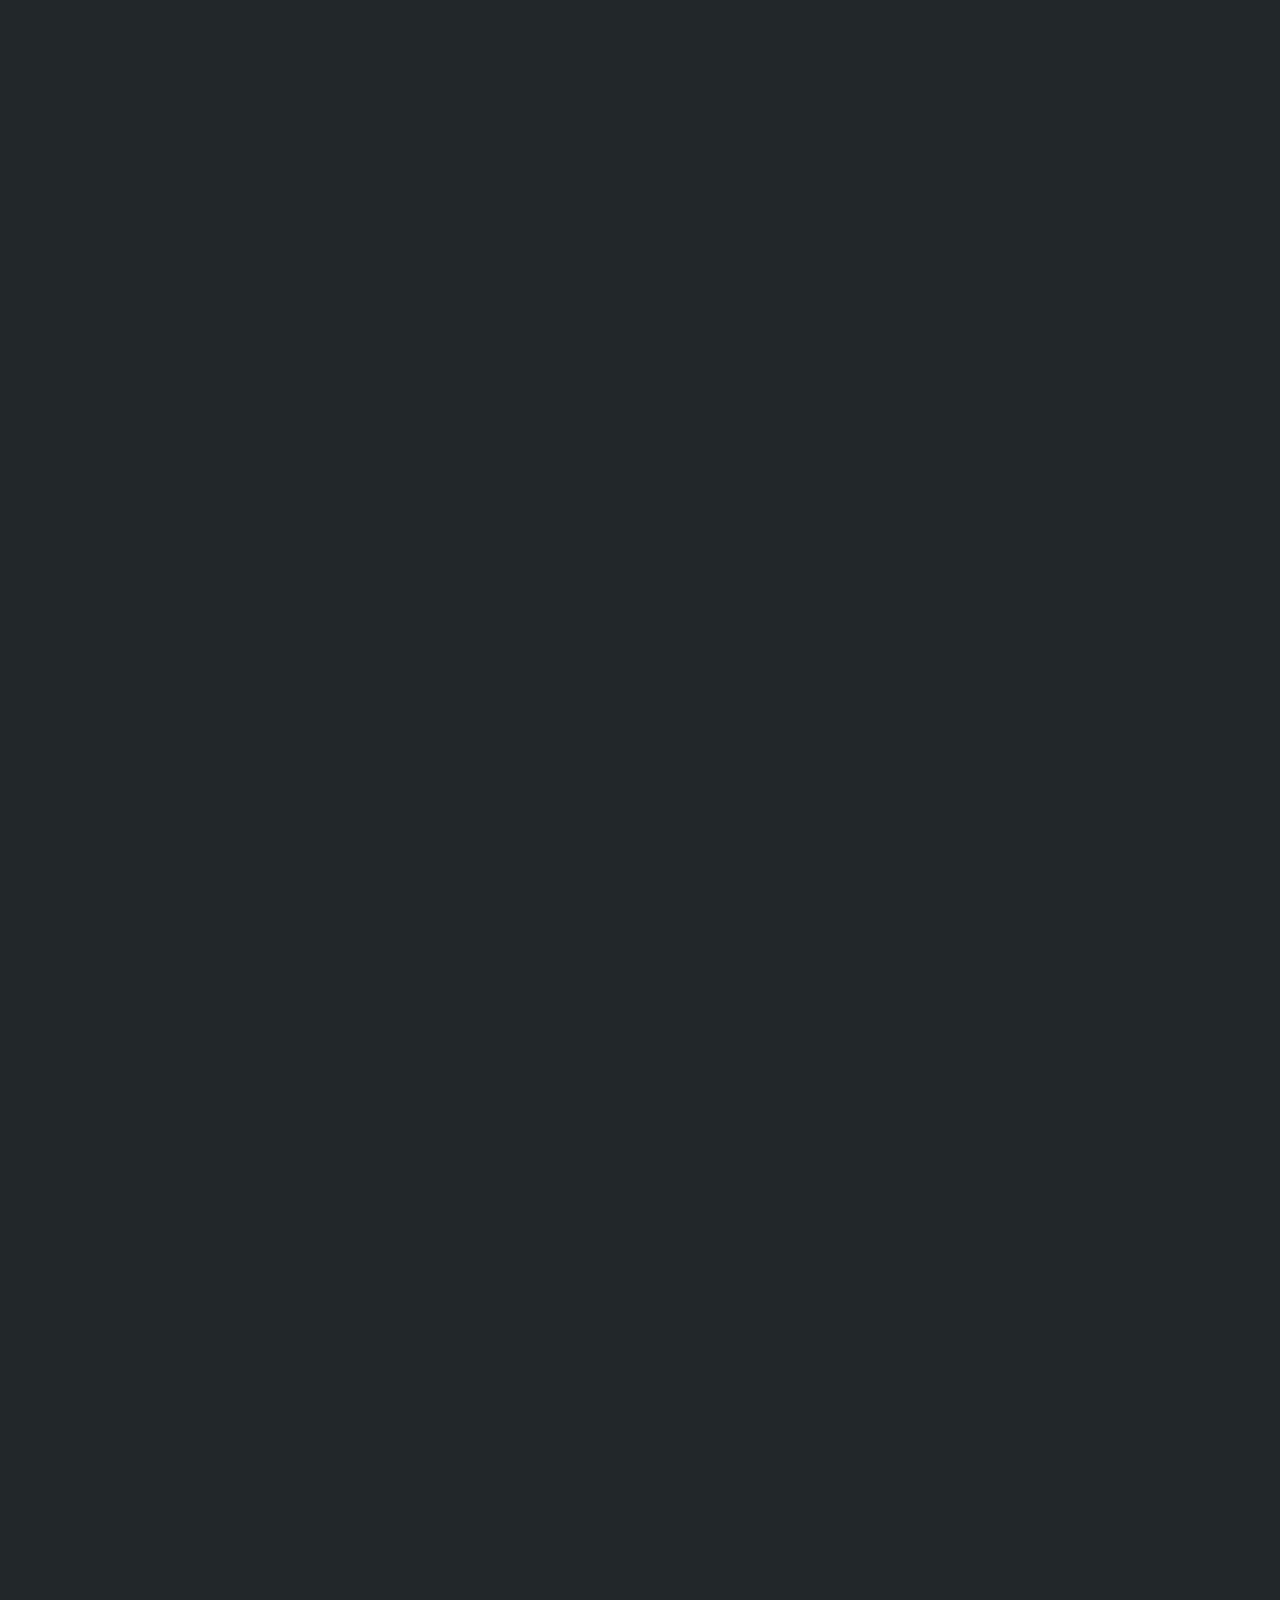
==== commit 1006b93b: "Add files via upload" ====
--- a/index.html
+++ b/index.html
@@ -11,7 +11,7 @@
 	<link rel="stylesheet" href="css/main.css">
 
 	<title>KSJ | UX DESIGN</title>
-	<meta name="description" content="Hi, my name is Kyle, and I am a UX designer here to make it all okay. ">
+	<meta name="description" content="Hi, my name is Kyle, and I am a UI Designer here to make it all okay. ">
 	<meta name="author" content="Kyle Scott Jordan">
 
 	<meta name="twitter:card" content="summary_large_image">
@@ -19,12 +19,12 @@
 	<meta name="twitter:site" content="@karlpineapple">
 	<meta name="twitter:url" content="http://pineapplekarl.com/">
 	<meta name="twitter:title" content="KSJ | UX DESIGN">
-	<meta name="twitter:description" content="Hi, my name is Kyle, and I am a UX designer here to make it all okay. ">
+	<meta name="twitter:description" content="Hi, my name is Kyle, and I am a UI Designer here to make it all okay. ">
 	<meta name="twitter:image:src" content="http://pineapplekarl.com/img/8bit-c2.png">
 
 	<meta property="og:type" content="website">
-	<meta property="og:title" content="Kyle Scott Jordan | UX Designer">
-	<meta property="og:description" content="Hi, my name is Kyle, and I am a UX designer here to make it all okay. ">
+	<meta property="og:title" content="Kyle Scott Jordan | UI Designer">
+	<meta property="og:description" content="Hi, my name is Kyle, and I am a UI Designer here to make it all okay. ">
 	<meta property="og:url" content="http://pineapplekarl.com/">
 	<meta property="og:site_name" content="KSJ | UX DESIGN">
 	<meta property="og:image" content="http://pineapplekarl.com/img/8bit-c2.png">
@@ -34,8 +34,9 @@
 
 	<header>
 		<div id="logo-container">
+
 			<div id="logo"><a href="/">Kyle Scott Jordan</a></div>
-			<div id="subtitle">UX Designer</div>
+			<div id="subtitle">UI Designer</div>
 		</div>
 
 <!-- 		<nav>
@@ -52,9 +53,10 @@
 
 		<section class="intro">
 			<h1>Hello,<br> you're looking nice today.</h1>
-			<p>
+<!--			<p>
 				Did you get your hair done? It's looking good...Right, sorry let's not get off topic, you're here to see some work.
 			</p>
+-->
 		</section>
 
 		<section class="row">
@@ -120,15 +122,15 @@
 			<div class="col-full">
 				<h2>Greenkeeper</h2>
 				<p>
-					GreenKeeper's aim is to bring golfing to non-traditional demographics. With a mobile first (and ambition of app development). This porject is rapid prototyping done almost entirely in high-fidelity.
+					GreenKeeper's aim is to bring golfing to non-traditional demographics. With a mobile first and responsive web development. This porject is rapid prototyping done almost entirely in high-fidelity.
 				</p>
 				<div class="photo-grid">
+					<a href="img/greenkeeper/onboarding.png" rel="lightbox" class="col-1"><img src="img/greenkeeper/onboarding.png"></a>
+					<a href="img/greenkeeper/elements.png" rel="lightbox" class="col-2"><img src="img/greenkeeper/elements.png"></a>
+					<a href="img/greenkeeper/settings.gif" rel="lightbox" class="col-2"><img src="img/greenkeeper/settings.gif"></a>
+					<a href="img/greenkeeper/signup.gif" rel="lightbox" class="col-3"><img src="img/greenkeeper/signup.gif"></a>
 					<a href="img/greenkeeper/index.gif" rel="lightbox" class="col-3"><img src="img/greenkeeper/index.gif"></a>
-					<a href="img/greenkeeper/signup.png" rel="lightbox" class="col-3"><img src="img/greenkeeper/signup.png"></a>
 					<a href="img/greenkeeper/gksketch.png" rel="lightbox" class="col-3"><img src="img/greenkeeper/gksketch.png"></a>
-					<a href="img/greenkeeper/menus.png" rel="lightbox" class="col-2"><img src="img/greenkeeper/menus.png"></a>
-					<a href="img/greenkeeper/settings.gif" rel="lightbox" class="col-2"><img src="img/greenkeeper/settings.gif"></a>
-
 				</div>
 			</div>
 		</section>
--- a/css/main.css
+++ b/css/main.css
@@ -0,0 +1,706 @@
+html, body, div, span, object, iframe,
+h1, h2, h3, h4, h5, h6, p, blockquote, pre,
+abbr, address, cite, code,
+del, dfn, em, img, ins, kbd, q, samp,
+small, strong, sub, sup, var,
+b, i,
+dl, dt, dd, ol, ul, li,
+fieldset, form, label, legend,
+table, caption, tbody, tfoot, thead, tr, th, td,
+article, aside, canvas, details, figcaption, figure,
+footer, header, hgroup, menu, nav, section, summary,
+time, mark, audio, video {
+  margin: 0;
+  padding: 0;
+  border: 0;
+  outline: 0;
+  vertical-align: baseline;
+  background: transparent;
+}
+
+html, body {
+  font-size: 100%;
+}
+
+article, aside, details, figcaption, figure, footer, header, hgroup, nav, section {
+  display: block;
+}
+
+audio, canvas, video {
+  display: inline-block;
+}
+
+audio:not([controls]) {
+  display: none;
+}
+
+[hidden] {
+  display: none;
+}
+
+html {
+  font-size: 100%;
+  -webkit-text-size-adjust: 100%;
+  -ms-text-size-adjust: 100%;
+}
+
+html, button, input, select, textarea {
+  font-family: sans-serif;
+}
+
+a:focus {
+  outline: thin dotted;
+  outline: 5px auto -webkit-focus-ring-color;
+  outline-offset: -2px;
+}
+
+a:hover, a:active {
+  outline: 0;
+}
+
+abbr[title] {
+  border-bottom: 1px dotted;
+}
+
+b, strong {
+  font-weight: bold;
+}
+
+blockquote {
+  margin: 1em 40px;
+}
+
+dfn {
+  font-style: italic;
+}
+
+mark {
+  background: #ff0;
+  color: #000;
+}
+
+pre, code, kbd, samp {
+  font-family: monospace, serif;
+  _font-family: 'courier new', monospace;
+  font-size: 1em;
+}
+
+pre {
+  white-space: pre;
+  white-space: pre-wrap;
+  word-wrap: break-word;
+}
+
+blockquote, q {
+  quotes: none;
+}
+
+blockquote:before, blockquote:after, q:before, q:after {
+  content: '';
+  content: none;
+}
+
+small {
+  font-size: 75%;
+}
+
+sub, sup {
+  font-size: 75%;
+  line-height: 0;
+  position: relative;
+  vertical-align: baseline;
+}
+
+sup {
+  top: -0.5em;
+}
+
+sub {
+  bottom: -0.25em;
+}
+
+nav ul, nav ol {
+  list-style: none;
+  list-style-image: none;
+}
+
+img {
+  border: 0;
+  height: auto;
+  max-width: 100%;
+  -ms-interpolation-mode: bicubic;
+}
+
+svg:not(:root) {
+  overflow: hidden;
+}
+
+fieldset {
+  border: 1px solid #c0c0c0;
+  margin: 0 2px;
+  padding: 0.35em 0.625em 0.75em;
+}
+
+legend {
+  border: 0;
+  padding: 0;
+  white-space: normal;
+}
+
+button, input, select, textarea {
+  font-size: 100%;
+  margin: 0;
+  vertical-align: baseline;
+}
+
+button, input {
+  line-height: normal;
+}
+
+button, input[type="button"], input[type="reset"], input[type="submit"] {
+  cursor: pointer;
+  -webkit-appearance: button;
+}
+
+button[disabled], input[disabled] {
+  cursor: default;
+}
+
+input[type="checkbox"], input[type="radio"] {
+  box-sizing: border-box;
+  padding: 0;
+}
+
+input[type="search"] {
+  -webkit-appearance: textfield;
+  -moz-box-sizing: content-box;
+  -webkit-box-sizing: content-box;
+  box-sizing: content-box;
+}
+
+input[type="search"]::-webkit-search-decoration, input[type="search"]::-webkit-search-cancel-button {
+  -webkit-appearance: none;
+}
+
+button::-moz-focus-inner, input::-moz-focus-inner {
+  border: 0;
+  padding: 0;
+}
+
+textarea {
+  overflow: auto;
+  vertical-align: top;
+}
+
+table {
+  border-collapse: collapse;
+  border-spacing: 0;
+}
+
+/* Neat 1.7.0
+ * http://neat.bourbon.io
+ * Copyright 2012-2014 thoughtbot, inc.
+ * MIT License */
+html {
+  -webkit-box-sizing: border-box;
+  -moz-box-sizing: border-box;
+  box-sizing: border-box;
+}
+
+*, *:before, *:after {
+  -webkit-box-sizing: inherit;
+  -moz-box-sizing: inherit;
+  box-sizing: inherit;
+}
+
+body {
+  -webkit-font-feature-settings: "kern", "liga", "frac", "pnum";
+  -moz-font-feature-settings: "kern", "liga", "frac", "pnum";
+  -ms-font-feature-settings: "kern", "liga", "frac", "pnum";
+  font-feature-settings: "kern", "liga", "frac", "pnum";
+  -webkit-font-smoothing: antialiased;
+  text-rendering: optimizeLegibility;
+  background-color: #22272a;
+  color: #ced9e0;
+  font-family: "font-family: " Helvetica Neue ",Helvetica,Arial,sans-serif";
+  font-size: 1em;
+  line-height: 1.5;
+}
+
+h1,
+h2,
+h3,
+h4,
+h5,
+h6 {
+  font-family: "font-family: " Helvetica Neue ",Helvetica,Arial,sans-serif";
+  line-height: 1;
+  margin: 0;
+  color: #fff;
+}
+
+h1 {
+  font-size: 2em;
+}
+
+h2 {
+  font-size: 2em;
+}
+
+h3 {
+  font-size: 1.75em;
+}
+
+h4 {
+  font-size: 1.5em;
+}
+
+h5 {
+  font-size: 1.25em;
+}
+
+h6 {
+  font-size: 1em;
+}
+
+p {
+  margin: 0 0 0.75em;
+  font-family: "font-family: " Helvetica Neue ",Helvetica,Arial,sans-serif";
+}
+
+a {
+  -webkit-transition: color 0.1s linear;
+  -moz-transition: color 0.1s linear;
+  transition: color 0.1s linear;
+  color: #ced9e0;
+  text-decoration: none;
+}
+
+a:hover {
+  color: #9fb5c2;
+  border-color: #9fb5c2;
+}
+
+a:active, a:focus {
+  color: #9fb5c2;
+  border-color: #9fb5c2;
+  outline: none;
+}
+
+header {
+  color: #fff;
+}
+
+hr {
+  border-bottom: 1px solid #ddd;
+  border-left: none;
+  border-right: none;
+  border-top: none;
+  margin: 1.5em 0;
+}
+
+img,
+picture {
+  margin: 0;
+  max-width: 100%;
+}
+
+blockquote {
+  border-left: 2px solid #ddd;
+  color: #fdfdfe;
+  margin: 1.5em 0;
+  padding-left: 0.75em;
+}
+
+cite {
+  color: white;
+  font-style: italic;
+}
+
+cite:before {
+  content: "\2014 \00A0";
+}
+
+body {
+  padding-left: 1em;
+  padding-right: 1em;
+}
+
+a {
+  border-bottom: 1px solid #ced9e0;
+}
+
+a:hover {
+  color: #e85151;
+}
+
+header {
+  max-width: 68em;
+  margin-left: auto;
+  margin-right: auto;
+  margin-top: 4em;
+  border-top: 2px solid #e85151;
+  opacity: 0;
+  -webkit-transform: translateY(50px);
+  -moz-transform: translateY(50px);
+  -ms-transform: translateY(50px);
+  -o-transform: translateY(50px);
+  transform: translateY(50px);
+  -webkit-transition: all 1200ms ease;
+  -moz-transition: all 1200ms ease;
+  transition: all 1200ms ease;
+  -webkit-transition-delay: 50ms;
+  -moz-transition-delay: 50ms;
+  transition-delay: 50ms;
+}
+
+header:after {
+  content: "";
+  display: table;
+  clear: both;
+}
+
+@media screen and (max-width: 540px) {
+  header {
+    margin-top: 2em;
+  }
+}
+
+header #logo-container {
+  float: left;
+  display: block;
+  margin-right: 2.35765%;
+  width: 48.82117%;
+}
+
+header #logo-container:last-child {
+  margin-right: 0;
+}
+
+@media screen and (max-width: 540px) {
+  header #logo-container {
+    float: left;
+    display: block;
+    margin-right: 7.42297%;
+    width: 100%;
+  }
+  header #logo-container:last-child {
+    margin-right: 0;
+  }
+}
+
+header #logo-container #logo {
+  padding-top: 0.5em;
+  font-weight: bold;
+  font-size: 48px;
+  line-height: 60px;
+  letter-spacing: -0.05em;
+  float: none;
+}
+
+header #logo-container #subtitle {
+  color: #e85151;
+  font-weight: bold;
+  font-size: 18px;
+}
+
+header a {
+  color: #e85151;
+  text-decoration: none;
+  border: none;
+}
+
+header a:hover {
+  color: #d11c1c;
+  border-color: #d11c1c;
+}
+
+header a:active, header a:focus {
+  color: #d11c1c;
+  border-color: #d11c1c;
+}
+
+header nav {
+  text-align: right;
+  float: left;
+  display: block;
+  margin-right: 2.35765%;
+  width: 74.41059%;
+}
+
+header nav:last-child {
+  margin-right: 0;
+}
+
+@media screen and (max-width: 540px) {
+  header nav {
+    text-align: left;
+    margin-top: 1em;
+    float: left;
+    display: block;
+    margin-right: 7.42297%;
+    width: 100%;
+  }
+  header nav:last-child {
+    margin-right: 0;
+  }
+}
+
+header nav ul {
+  padding-top: 0.5em;
+  line-height: 60px;
+}
+
+header nav ul li {
+  display: inline-block;
+  margin-left: 1em;
+}
+
+@media screen and (max-width: 540px) {
+  header nav ul li {
+    margin-left: 0;
+    margin-right: 1em;
+  }
+}
+
+header nav ul li a {
+  font-weight: bold;
+}
+
+header nav ul li a.bordered {
+  border-radius: 0.2em;
+  padding: 0.4em;
+  padding-left: 0.8em;
+  padding-right: 0.8em;
+  border: 2px solid #e85151;
+}
+
+#content {
+  max-width: 68em;
+  margin-left: auto;
+  margin-right: auto;
+  padding-bottom: 2em;
+  opacity: 0;
+  -webkit-transform: translateY(50px);
+  -moz-transform: translateY(50px);
+  -ms-transform: translateY(50px);
+  -o-transform: translateY(50px);
+  transform: translateY(50px);
+  -webkit-transition: all 1200ms ease;
+  -moz-transition: all 1200ms ease;
+  transition: all 1200ms ease;
+  -webkit-transition-delay: 350ms;
+  -moz-transition-delay: 350ms;
+  transition-delay: 350ms;
+}
+
+#content:after {
+  content: "";
+  display: table;
+  clear: both;
+}
+
+#content section.intro {
+  max-width: 68em;
+  margin-left: auto;
+  margin-right: auto;
+  margin-bottom: 5em;
+}
+
+#content section.intro:after {
+  content: "";
+  display: table;
+  clear: both;
+}
+
+@media screen and (max-width: 540px) {
+  #content section.intro {
+    margin-bottom: 1em;
+  }
+}
+
+#content section.intro h1 {
+  font-size: 7em;
+  border-top: 2px solid #fff;
+  letter-spacing: -0.05em;
+  margin-top: 1.2em;
+  margin-bottom: 1em;
+}
+
+@media screen and (max-width: 540px) {
+  #content section.intro h1 {
+    font-size: 4em;
+    line-height: 1.2em;
+    padding-top: 0.4em;
+  }
+}
+
+#content section.intro h1 span.nl {
+  display: none;
+}
+
+@media screen and (max-width: 540px) {
+  #content section.intro h1 span.nl {
+    display: block;
+  }
+}
+
+#content section.intro p {
+  font-size: 1.7em;
+  line-height: 1.0em;
+  letter-spacing: 0.02em;
+}
+
+#content section.row {
+  max-width: 68em;
+  margin-left: auto;
+  margin-right: auto;
+  padding-top: 2em;
+  padding-bottom: 5em;
+}
+
+#content section.row:after {
+  content: "";
+  display: table;
+  clear: both;
+}
+
+#content section.row h2 {
+  text-transform: uppercase;
+  font-size: 1.0em;
+  font-weight: bold;
+  color: #e85151;
+  margin-bottom: 0.05em;
+}
+
+#content section.row h6 {
+  text-transform: uppercase;
+  font-size: 2.0em;
+  font-weight: bold;
+  color: #e85151;
+  margin-bottom: 0.05em;
+}
+
+#content section.row p {
+  font-size: 1.2em;
+  line-height: 1.6em;
+}
+
+#content section.row .col, #content section.row .col-full {
+  float: left;
+  display: block;
+  margin-right: 2.35765%;
+  width: 48.82117%;
+  border-top: 2px solid #ced9e0;
+  padding-top: 1em;
+  padding-bottom: 3em;
+}
+
+#content section.row .col:last-child, #content section.row .col-full:last-child {
+  margin-right: 0;
+}
+
+@media screen and (max-width: 540px) {
+  #content section.row .col, #content section.row .col-full {
+    float: left;
+    display: block;
+    margin-right: 7.42297%;
+    width: 100%;
+  }
+  #content section.row .col:last-child, #content section.row .col-full:last-child {
+    margin-right: 0;
+  }
+}
+
+#content section.row .col-full {
+  float: left;
+  display: block;
+  margin-right: 2.35765%;
+  width: 100%;
+}
+
+#content section.row .col-full:last-child {
+  margin-right: 0;
+}
+
+@media screen and (max-width: 540px) {
+  #content section.row .col-full {
+    float: left;
+    display: block;
+    margin-right: 7.42297%;
+    width: 100%;
+  }
+  #content section.row .col-full:last-child {
+    margin-right: 0;
+  }
+}
+
+#content .photo-grid {
+  display: -webkit-box;
+  display: -moz-box;
+  display: box;
+  display: -webkit-flex;
+  display: -moz-flex;
+  display: -ms-flexbox;
+  display: flex;
+  -webkit-flex-flow: row wrap;
+  -moz-flex-flow: row wrap;
+  flex-flow: row wrap;
+  -webkit-box-pack: justify;
+  -moz-box-pack: justify;
+  box-pack: justify;
+  -webkit-justify-content: space-between;
+  -moz-justify-content: space-between;
+  -ms-justify-content: space-between;
+  -o-justify-content: space-between;
+  justify-content: space-between;
+  -ms-flex-pack: justify;
+}
+
+#content .photo-grid a {
+  margin-bottom: 20px;
+  border: none;
+  text-decoration: none;
+}
+
+#content .photo-grid a.col-1 {
+  width: 100%;
+}
+
+#content .photo-grid a.col-2 {
+  width: 49%;
+  width: calc(50% - 12px);
+}
+
+#content .photo-grid a.col-3 {
+  width: 32%;
+  width: calc(33.33333% - 16px);
+}
+
+@media screen and (max-width: 540px) {
+  #content .photo-grid a {
+    margin-bottom: 10px;
+  }
+  #content .photo-grid a.col-2 {
+    width: 49%;
+    width: calc(50% - 7px);
+  }
+}
+
+.loaded header {
+  -webkit-transform: none;
+  -moz-transform: none;
+  -ms-transform: none;
+  -o-transform: none;
+  transform: none;
+  opacity: 1;
+}
+
+.loaded #content {
+  -webkit-transform: none;
+  -moz-transform: none;
+  -ms-transform: none;
+  -o-transform: none;
+  transform: none;
+  opacity: 1;
+}
